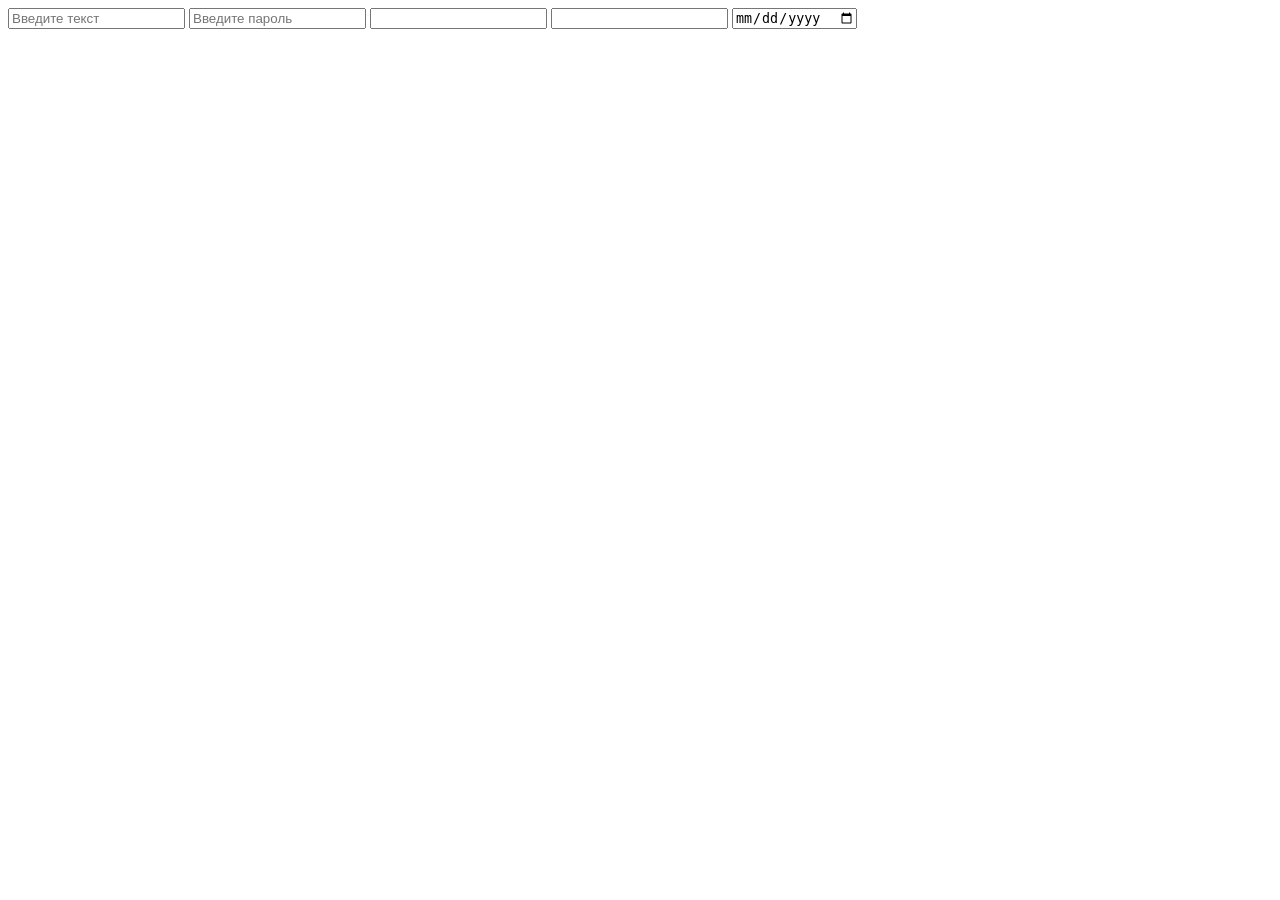
==== lesson_3/index.html @ e0567448 "lesson3" ====
<!DOCTYPE html>
<html lang="en">
<head>
  <meta charset="UTF-8">
  <title>Title</title>
  <link rel="stylesheet" href="./style.css">
</head>
<body>
<input type="text" placeholder="Введите текст">
<input type="password" placeholder="Введите пароль">
<input type="email" >
<input type="number">
<input type="date">
</body>
</html>
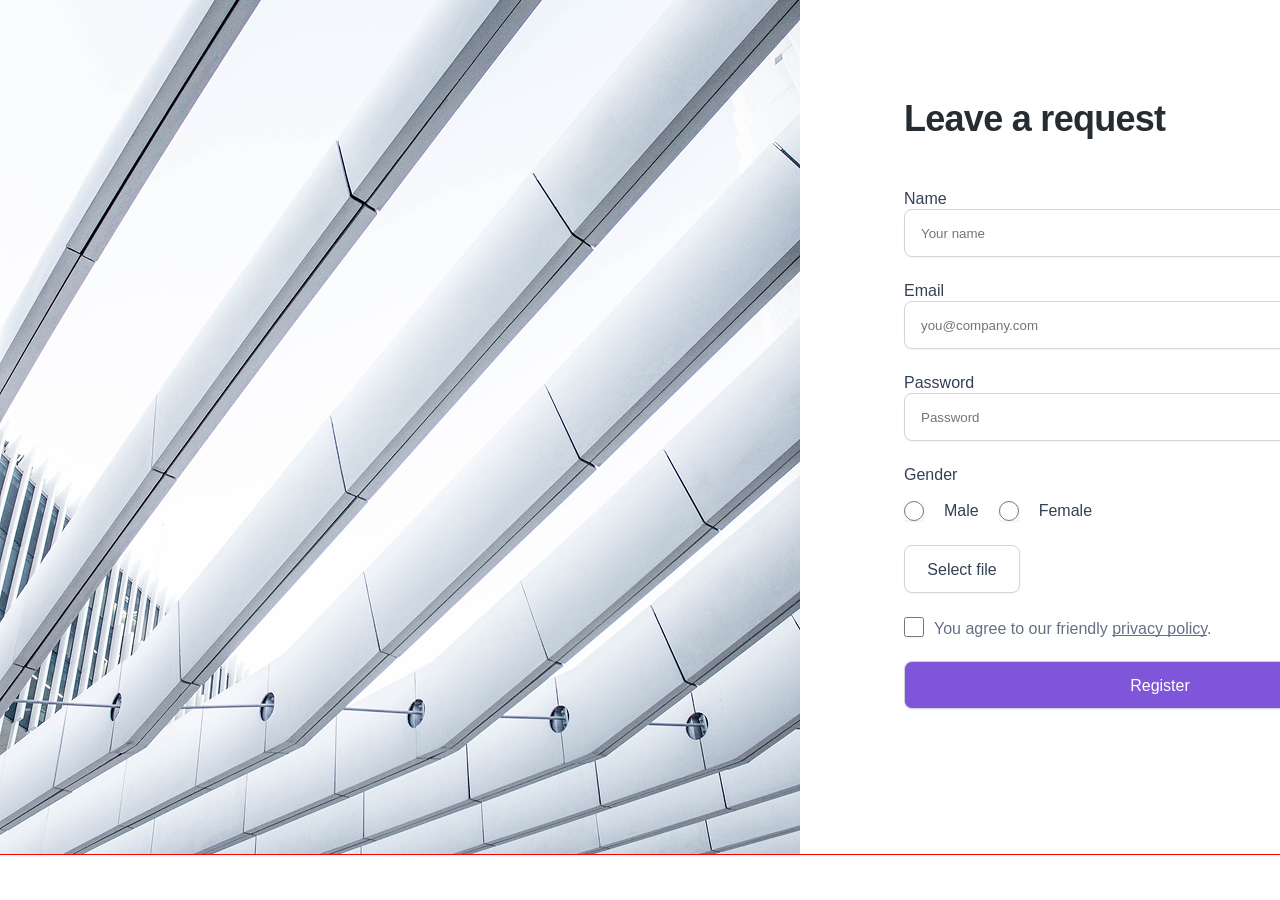
==== commit 8590a0a1: "lesson3dz" ====
--- a/lesson_3/index.html
+++ b/lesson_3/index.html
@@ -2,14 +2,54 @@
 <html lang="en">
 <head>
   <meta charset="UTF-8">
+    <meta name="viewport" content="width=device-width,initial-scale=1.0">
   <title>Title</title>
   <link rel="stylesheet" href="./style.css">
 </head>
 <body>
-<input type="text" placeholder="Введите текст">
-<input type="password" placeholder="Введите пароль">
-<input type="email" >
-<input type="number">
-<input type="date">
+<div class="wrapper">
+  <div class="bottom-content">
+    <div class="container">
+      <div class="bottom__inner">
+        <img src="./images/Image%20(6).png" alt="img">
+        <div class="request">
+          <h3>Leave a request</h3>
+            <h4>Let’s level up your brand, together</h4>
+          <form action="/register">
+            <div class="containForm">
+                <div class="mob-input">
+                    <label for="name">Name
+                        <input type="text" id="name" placeholder="Your name" required maxlength="20">
+                    </label>
+                </div>
+                <div class="mob-input">
+                    <label for="email">Email</label>
+                    <input type="email" id="email" placeholder="you@company.com" required maxlength="20">
+                </div>
+                <div class="mob-input">
+                    <label for="password">Password</label>
+                    <input type="password" id="password" placeholder="Password" required maxlength="20" minlength="8">
+                </div>
+                <label for="gen">Gender</label>
+                <div id="gen">
+                    <input class="radio" type="radio" name="gender" id="male">
+                    <label for="male">Male</label>
+                    <input class="radio" type="radio" name="gender"  id="female">
+                    <label for="female">Female</label>
+                </div>
+                <button type="button" class="file">Select file</button>
+                <div class="privacy">
+                    <input class="check" type="checkbox" name="" id="">
+                    <p>You agree to our friendly <a href="#">privacy policy</a>.</p>
+                </div>
+                <button class="register">Register</button>
+            </div>
+
+          </form>
+        </div>
+      </div>
+    </div>
+  </div>
+</div>
 </body>
 </html>
--- a/lesson_3/style.css
+++ b/lesson_3/style.css
@@ -0,0 +1,193 @@
+html {
+  font-size: 14px;
+  font-family: "Inter", sans-serif;
+  outline: 1px solid red;
+}
+
+* {
+  margin: 0;
+  padding: 0;
+  -webkit-box-sizing: border-box;
+          box-sizing: border-box;
+}
+
+.wrapper {
+  position: relative;
+}
+
+.container {
+  max-width: 1520px;
+  margin: 0 auto;
+}
+
+a {
+  text-decoration: none;
+}
+
+ul, ol {
+  list-style: none;
+}
+
+.bottom__inner {
+  display: -webkit-box;
+  display: -ms-flexbox;
+  display: flex;
+}
+.bottom__inner .request {
+  padding: 96px 104px;
+}
+.bottom__inner .request h3 {
+  margin-bottom: 48px;
+  font-weight: 600;
+  font-size: clamp(36px, 0.0075 * (100vw - 360px), 48px);
+  line-height: 125%;
+  letter-spacing: -0.02em;
+  color: #252C32;
+}
+.bottom__inner .request h4 {
+  font-weight: 600;
+  font-size: 36px;
+  line-height: 122%;
+  letter-spacing: -0.02em;
+  color: #252C32;
+  margin-bottom: 32px;
+}
+.bottom__inner .request .containForm {
+  width: 512px;
+  margin: 0 auto;
+}
+.bottom__inner .request .containForm label {
+  font-weight: 500;
+  font-size: 16px;
+  line-height: 125%;
+  color: #344054;
+}
+.bottom__inner .request .containForm input {
+  border: 1px solid #d0d5dd;
+  border-radius: 8px;
+  padding: 12px 16px;
+  width: 512px;
+  height: 48px;
+  -webkit-box-shadow: 0 1px 2px 0 rgba(16, 24, 40, 0.05);
+          box-shadow: 0 1px 2px 0 rgba(16, 24, 40, 0.05);
+  background: #fff;
+  margin-bottom: 24px;
+}
+.bottom__inner .request .containForm #gen {
+  margin-top: 16px;
+  display: -webkit-box;
+  display: -ms-flexbox;
+  display: flex;
+  gap: 20px;
+}
+.bottom__inner .request .containForm #gen .radio {
+  width: 20px;
+  height: 20px;
+}
+.bottom__inner .request .containForm .file {
+  border: 1px solid #d0d5dd;
+  border-radius: 8px;
+  padding: 12px 20px;
+  width: 116px;
+  height: 48px;
+  -webkit-box-shadow: 0 1px 2px 0 rgba(16, 24, 40, 0.05);
+          box-shadow: 0 1px 2px 0 rgba(16, 24, 40, 0.05);
+  background: #fff;
+  font-weight: 500;
+  font-size: 16px;
+  line-height: 150%;
+  color: #344054;
+  margin-bottom: 24px;
+}
+.bottom__inner .request .containForm .check {
+  width: 20px;
+  height: 20px;
+}
+.bottom__inner .request .containForm .privacy {
+  display: -webkit-box;
+  display: -ms-flexbox;
+  display: flex;
+  gap: 10px;
+}
+.bottom__inner .request .containForm .privacy p {
+  font-weight: 400;
+  font-size: 16px;
+  line-height: 150%;
+  color: #667085;
+}
+.bottom__inner .request .containForm .privacy a {
+  text-decoration: underline;
+  -webkit-text-decoration-skip-ink: none;
+          text-decoration-skip-ink: none;
+  color: #667085;
+}
+.bottom__inner .request .containForm .register {
+  border: 1px solid #d0d5dd;
+  border-radius: 8px;
+  padding: 12px 16px;
+  width: 512px;
+  height: 48px;
+  -webkit-box-shadow: 0 1px 2px 0 rgba(16, 24, 40, 0.05);
+          box-shadow: 0 1px 2px 0 rgba(16, 24, 40, 0.05);
+  background: #7F56D9;
+  margin-bottom: 24px;
+  font-weight: 500;
+  font-size: 16px;
+  line-height: 150%;
+  color: #fff;
+}
+
+@media screen and (max-width: 1920px) {
+  h4 {
+    display: none;
+  }
+}
+@media screen and (max-width: 360px) {
+  h3 {
+    display: none;
+  }
+  img {
+    display: none;
+  }
+  h4 {
+    display: block;
+  }
+  .request {
+    padding: 40px 30px !important;
+  }
+  .containForm {
+    width: 300px;
+  }
+  input {
+    width: 300px !important;
+  }
+  #male,
+  #female {
+    width: 20px !important;
+    height: 20px !important;
+  }
+  .mob-input {
+    display: block;
+    width: 300px;
+  }
+  h4 {
+    width: 300px;
+    font-weight: 600;
+    font-size: 36px;
+    line-height: 122%;
+    letter-spacing: -0.02em;
+    color: #252C32;
+    margin-bottom: 32px;
+  }
+  .privacy .check {
+    width: 20px !important;
+    height: 20px !important;
+  }
+  .privacy p {
+    width: 268px;
+    margin-bottom: 32px;
+  }
+  .register {
+    width: 300px !important;
+  }
+}
